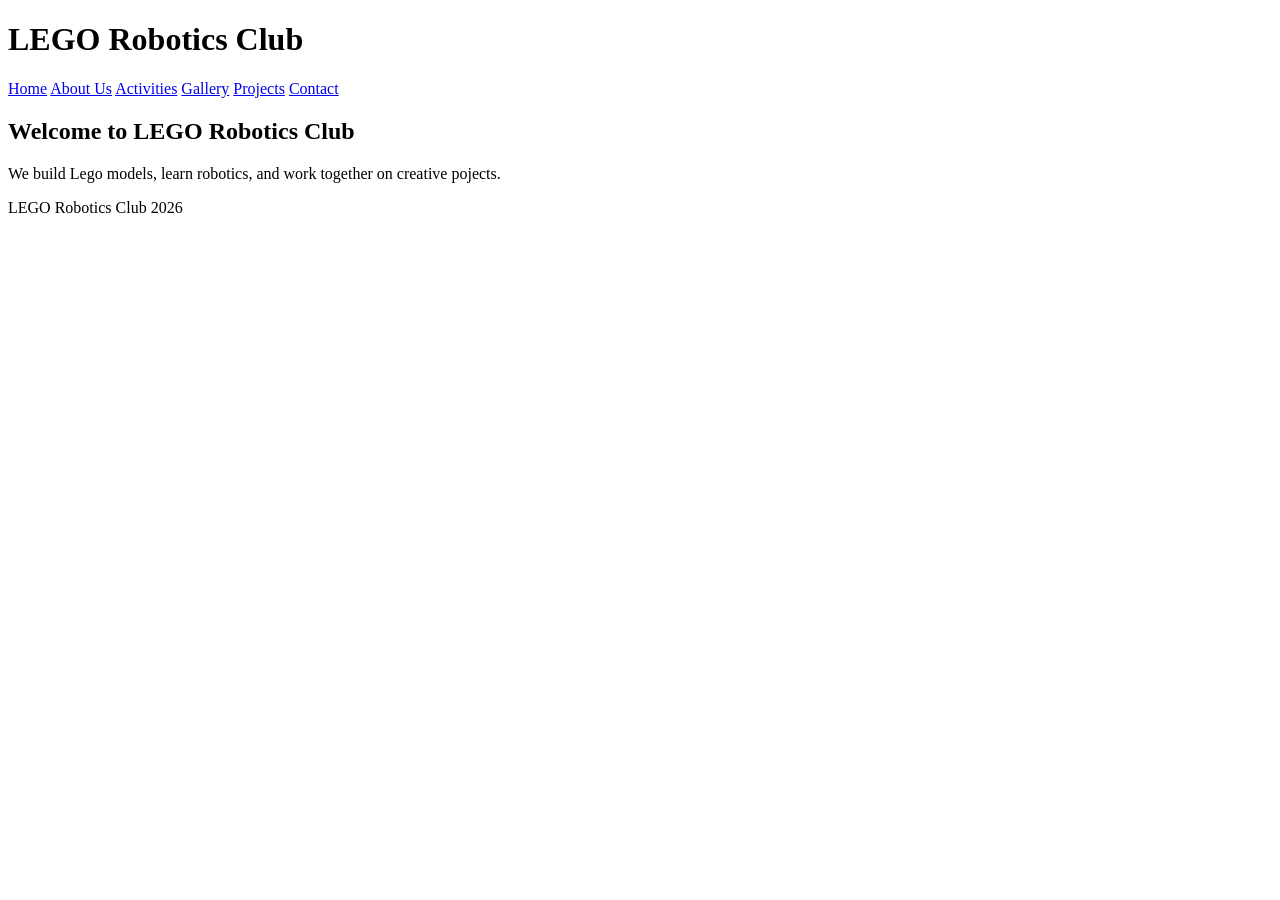
==== index.html @ 652ca777 "feature: add basic website structure" ====
<!doctype html>
<html lang="en">
<head>
    <meta charset="UTF-8">
    <meta name="viewport" content="width=device-width, initial-scale=1">
    <title>LEGO robotics club</title>
    <link rel="stylesheet" href="css/style.css">
</head>
<body>
    <header>
        <h1>LEGO Robotics Club</h1>
    </header>
    <nav>
        <a href="index.html">Home</a>
        <a href="About.html">About Us</a>
        <a href="activities.html">Activities</a>
        <a href="gallery.html">Gallery</a>
        <a href="projects.html">Projects</a>
        <a href="contact.html">Contact</a>
    </nav>


    <main>
        <section>
            <h2>Welcome to LEGO Robotics Club</h2>
            <p>We build Lego models, learn robotics, and work together on creative pojects.</p>
        </section>
    </main>
    <footer>
        <p>LEGO Robotics Club 2026 </p>
    </footer>
</body>
</html>
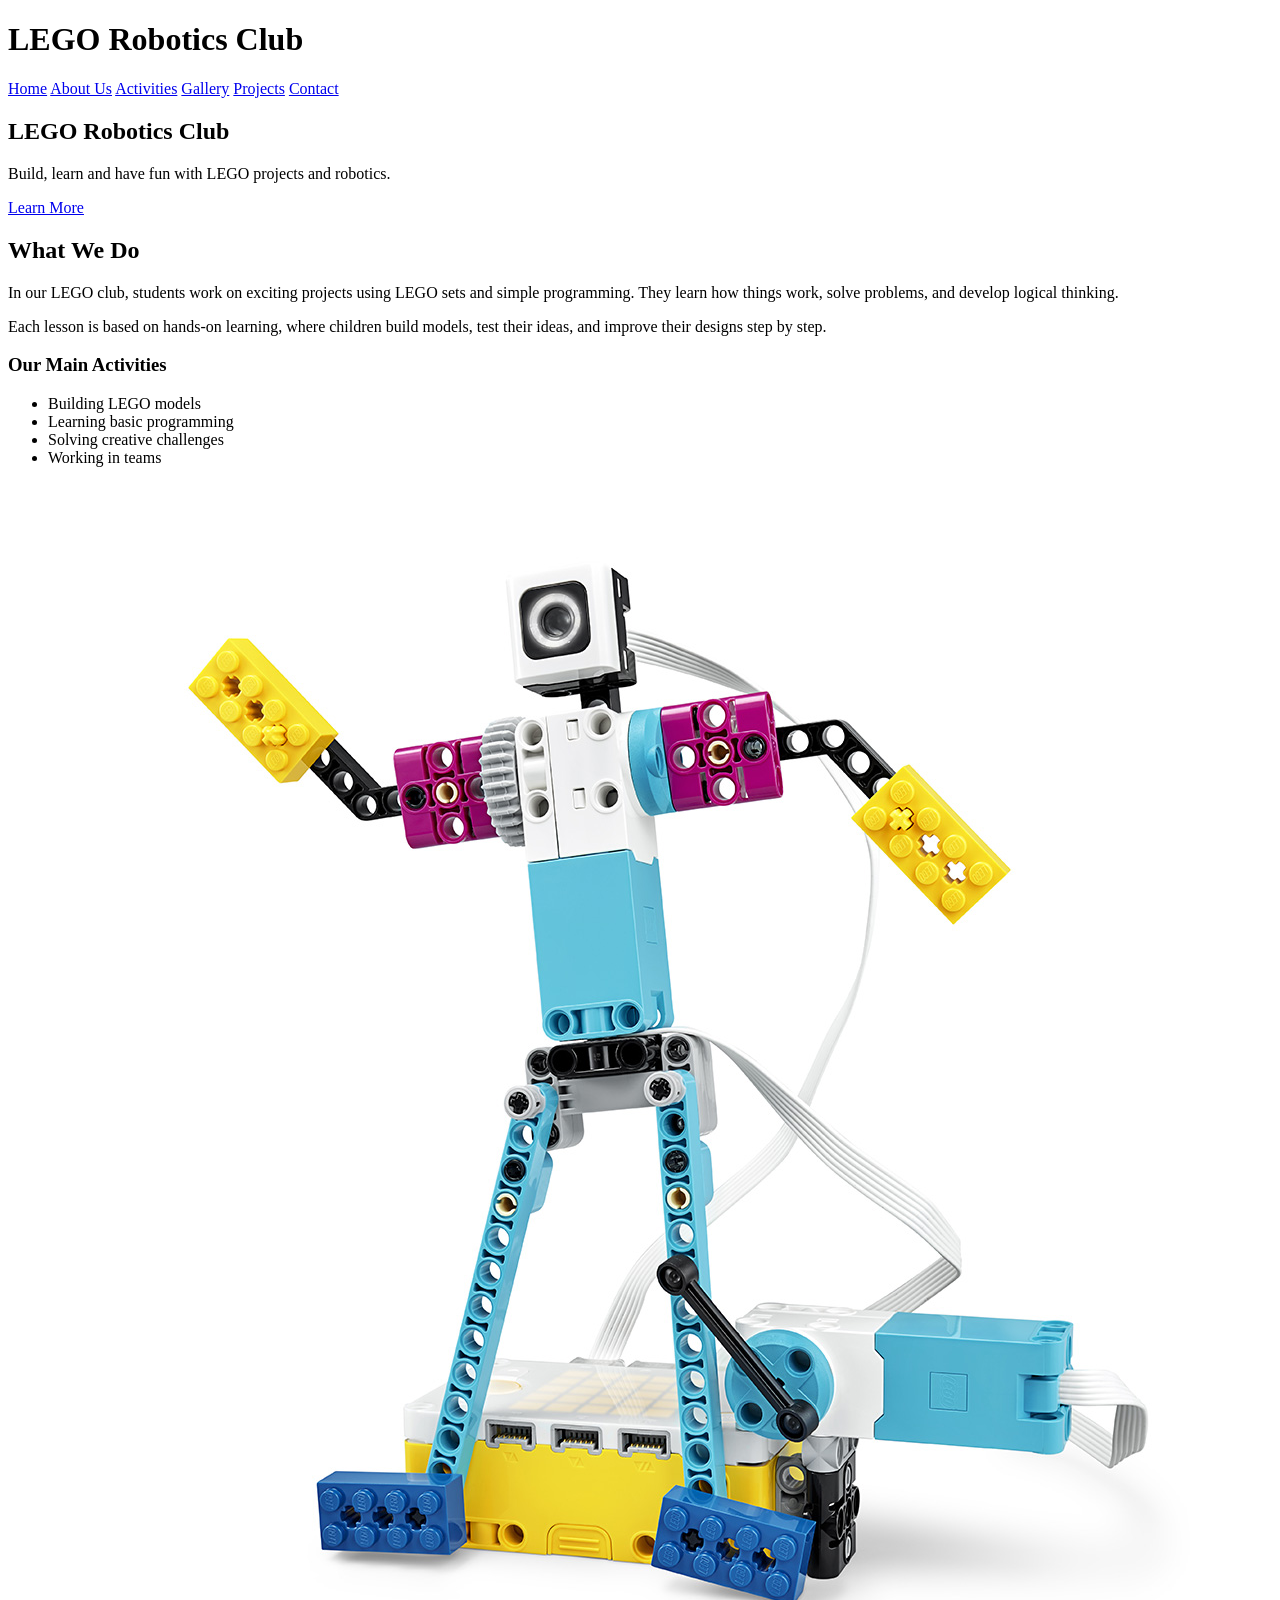
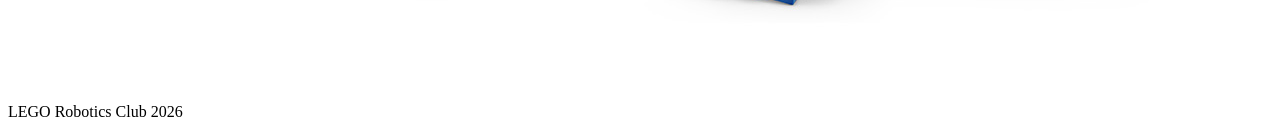
==== commit f6b0cbdb: "feature: complete homepage layout with image" ====
--- a/index.html
+++ b/index.html
@@ -21,11 +21,44 @@
 
 
     <main>
-        <section>
-            <h2>Welcome to LEGO Robotics Club</h2>
-            <p>We build Lego models, learn robotics, and work together on creative pojects.</p>
+
+        <section class="hero">
+            <h2>LEGO Robotics Club</h2>
+            <p>Build, learn and have fun with LEGO projects and robotics.</p>
+            <a href="about.html" class="button">Learn More</a>
         </section>
-    </main>
+
+        <section class="intro">
+            <h2>What We Do</h2>
+            <div class="intro-content">
+                <div class="intro-text">
+                    <p>
+                        In our LEGO club, students work on exciting projects using LEGO sets and simple programming.
+                        They learn how things work, solve problems, and develop logical thinking.
+                    </p>
+
+                    <p>
+                        Each lesson is based on hands-on learning, where children build models,
+                        test their ideas, and improve their designs step by step.
+                    </p>
+                </div>
+
+                <div class="intro-card">
+                    <h3>Our Main Activities</h3>
+                    <ul>
+                        <li>Building LEGO models</li>
+                        <li>Learning basic programming</li>
+                        <li>Solving creative challenges</li>
+                        <li>Working in teams</li>
+                    </ul>
+                </div>
+            </div>
+        </section>
+
+        <div class="intro-image">
+            <img src="images/lego-robot.jpg" alt="LEGO robot">
+        </div>
+
     <footer>
         <p>LEGO Robotics Club 2026 </p>
     </footer>
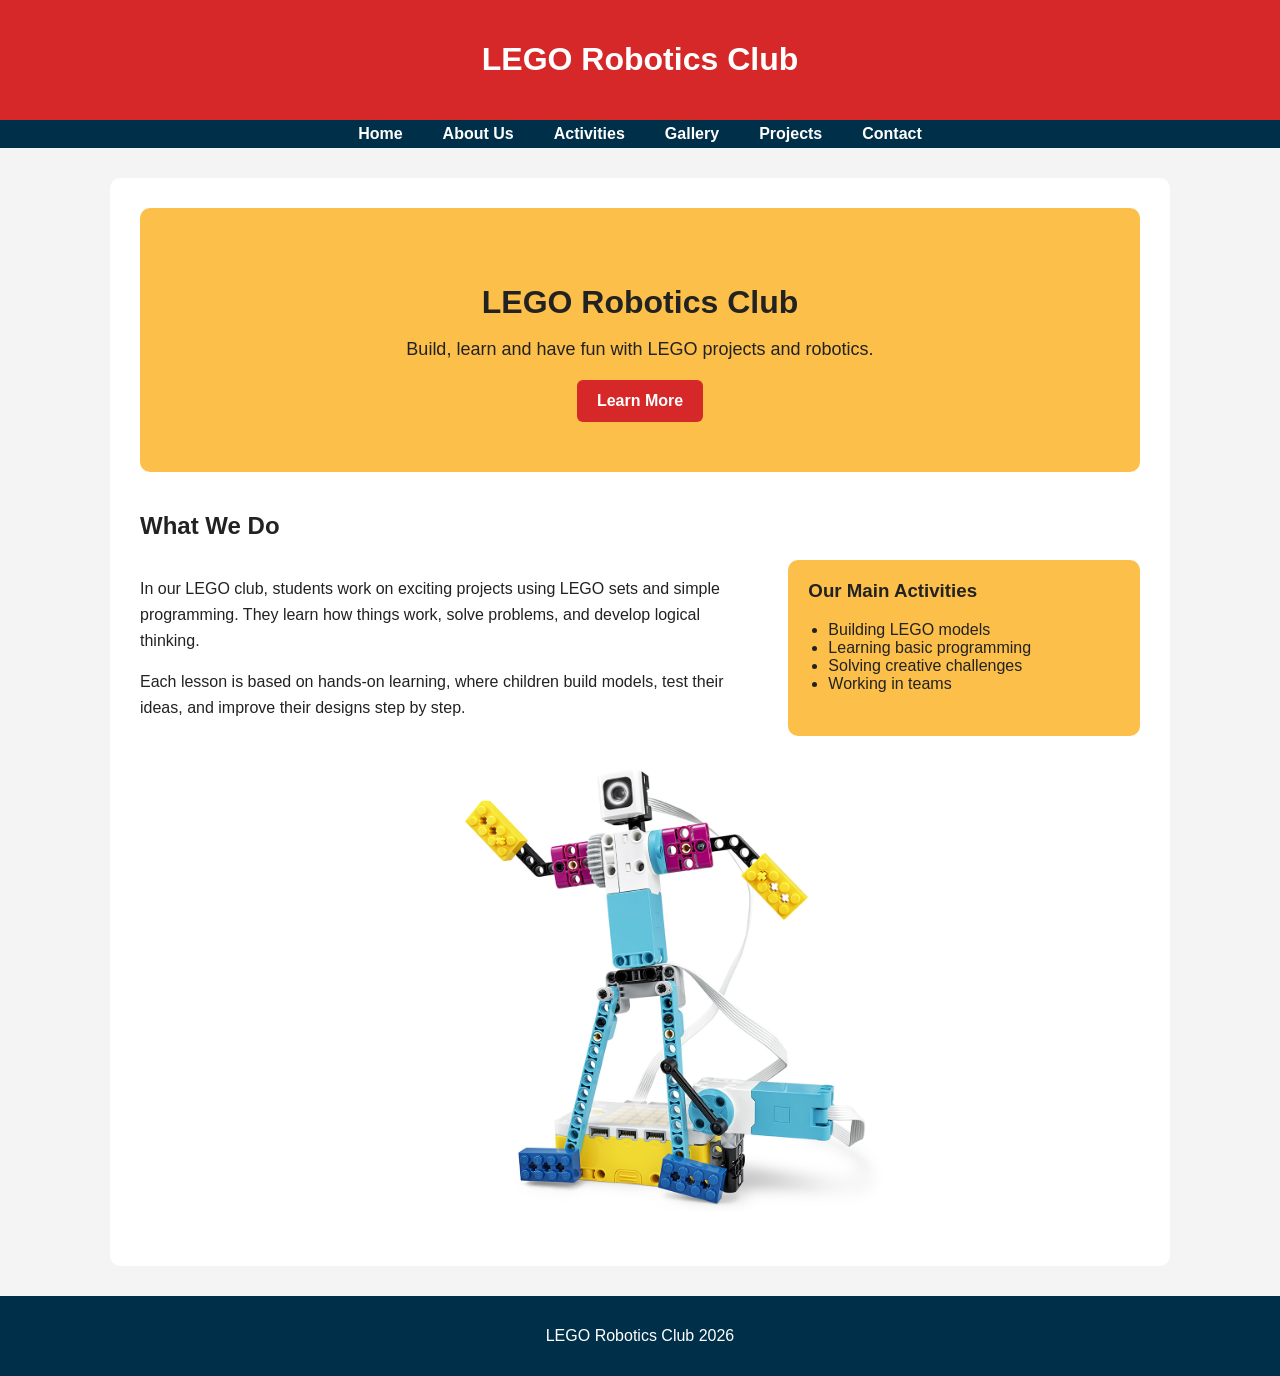
==== commit 1c9f3d38: "feature: complete about page content" ====
--- a/index.html
+++ b/index.html
@@ -4,7 +4,7 @@
     <meta charset="UTF-8">
     <meta name="viewport" content="width=device-width, initial-scale=1">
     <title>LEGO robotics club</title>
-    <link rel="stylesheet" href="css/style.css">
+    <link rel="stylesheet" href="css/Style.css">
 </head>
 <body>
     <header>
@@ -13,7 +13,7 @@
     <nav>
         <a href="index.html">Home</a>
         <a href="About.html">About Us</a>
-        <a href="activities.html">Activities</a>
+        <a href="Activities.html">Activities</a>
         <a href="gallery.html">Gallery</a>
         <a href="projects.html">Projects</a>
         <a href="contact.html">Contact</a>
@@ -25,7 +25,7 @@
         <section class="hero">
             <h2>LEGO Robotics Club</h2>
             <p>Build, learn and have fun with LEGO projects and robotics.</p>
-            <a href="about.html" class="button">Learn More</a>
+            <a href="About.html" class="button">Learn More</a>
         </section>
 
         <section class="intro">
@@ -59,6 +59,8 @@
             <img src="images/lego-robot.jpg" alt="LEGO robot">
         </div>
 
+        </main>
+
     <footer>
         <p>LEGO Robotics Club 2026 </p>
     </footer>
--- a/css/Style.css
+++ b/css/Style.css
@@ -0,0 +1,138 @@
+body {
+    margin: 0;
+    font-family: Arial, sans-serif;
+    background-color: #f4f4f4;
+    color: #222;
+}
+
+header {
+    background-color: #d62828;
+    color: white;
+    padding: 20px;
+    text-align: center;
+}
+
+nav {
+    background-color:  #003049;
+    padding: 5px;
+    display: flex;
+    justify-content: center;
+    gap: 20px;
+
+}
+
+nav a {
+    color: white;
+    text-decoration: none;
+    margin: 0 10px;
+    font-weight: bold;
+}
+
+nav a:hover {
+    text-decoration: underline;
+}
+
+main {
+    max-width: 1000px;
+    margin: 30px auto;
+    background-color: white;
+    padding: 30px;
+    border-radius: 10px;
+}
+
+footer {
+    text-align: center;
+    padding: 15px;
+    background-color: #003049;
+    color: white;
+    margin-top: 30px;
+}
+.intro {
+    margin-top: 40px;
+}
+
+.intro h2 {
+    margin-bottom: 20px;
+}
+
+.intro-content {
+    display: flex;
+    gap: 25px;
+    align-items: stretch;
+}
+
+.intro-text {
+    flex: 2;
+    line-height: 1.6;
+}
+
+.intro-card {
+    flex: 1;
+    background-color: #fcbf49;
+    padding: 20px;
+    border-radius: 10px;
+}
+
+.intro-card h3 {
+    margin-top: 0;
+}
+
+.intro-card ul {
+    padding-left: 20px;
+}
+
+.hero {
+    background-color: #fcbf49;
+    padding: 50px 20px;
+    text-align: center;
+    border-radius: 10px;
+    margin-bottom: 30px;
+}
+
+.hero h2 {
+    font-size: 32px;
+    margin-bottom: 10px;
+}
+
+.hero p {
+    margin-bottom: 20px;
+    font-size: 18px;
+}
+
+.button {
+    display: inline-block;
+    background-color: #d62828;
+    color: white;
+    padding: 12px 20px;
+    text-decoration: none;
+    border-radius: 6px;
+    font-weight: bold;
+}
+
+.button:hover {
+    background-color: #a61c1c;
+}
+
+.intro-image img {
+    display: block;
+    margin: 0 auto;
+    max-width: 500px;
+    width: 100%;
+    border-radius: 10px;
+}
+
+.about,
+.about-club,
+.about-details,
+.about-teaching {
+    margin-top: 40px;
+    line-height: 1.6;
+}
+
+.fll {
+    margin-top: 40px;
+    padding: 20px;
+    background-color: #f5f5f5;
+    border-radius: 10px;
+    border-left: 3px solid #d62828;
+}
